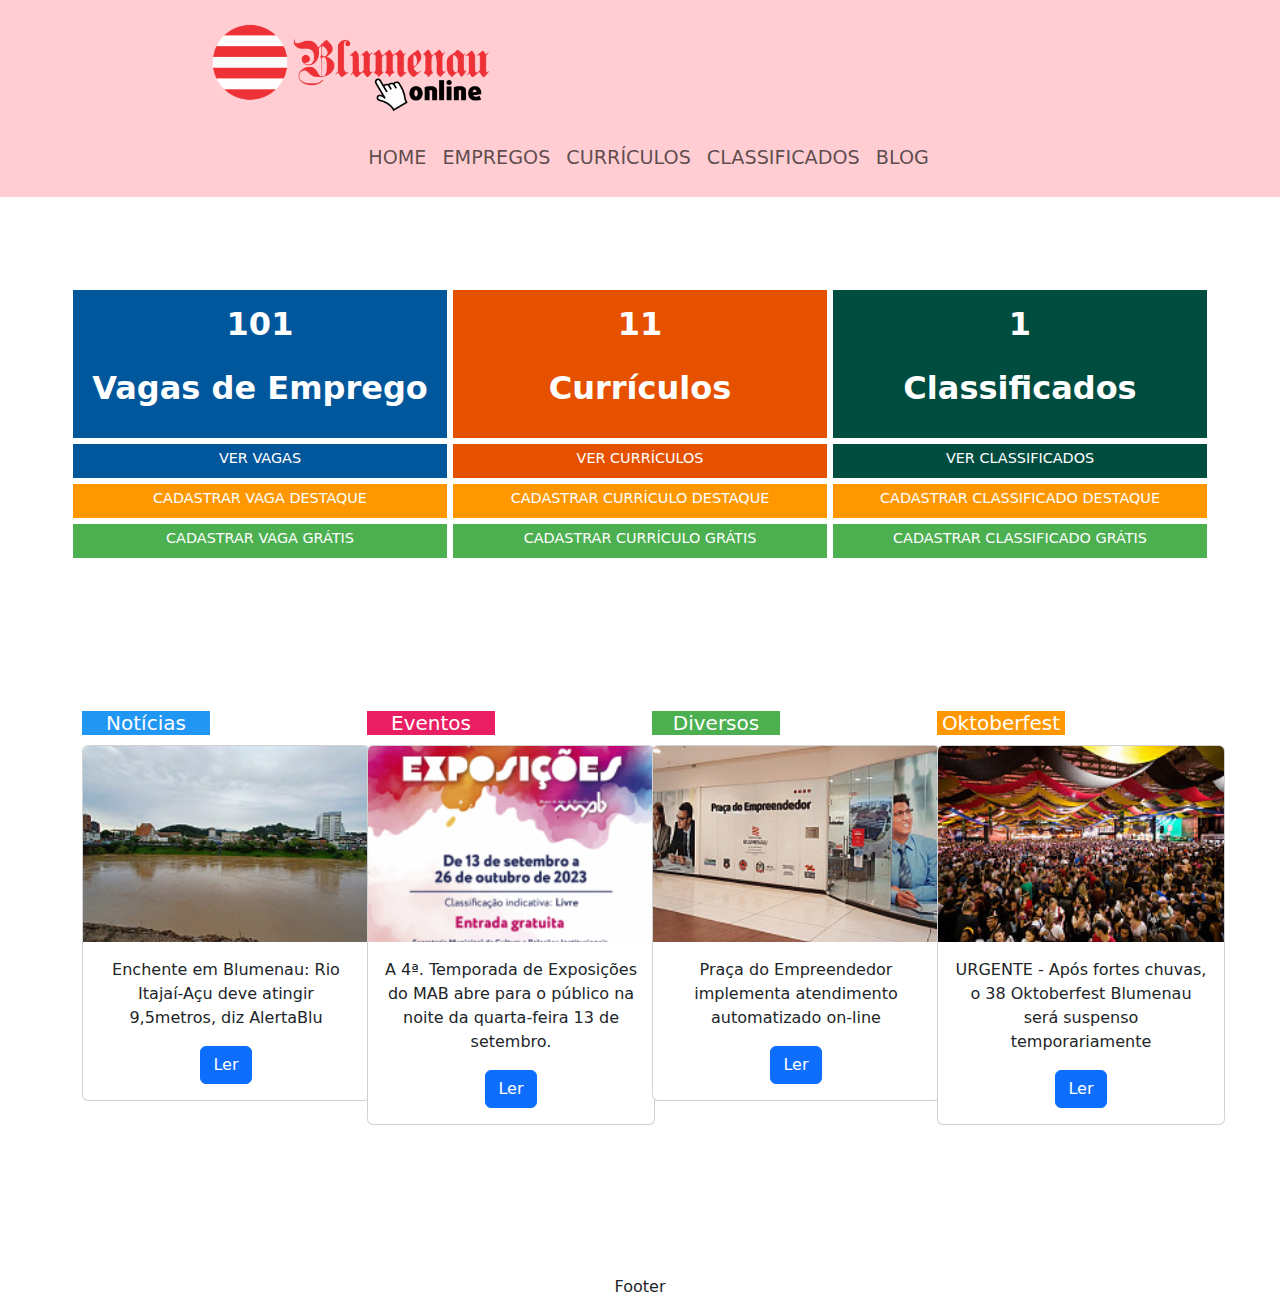
==== index.html @ f5563a64 "cards criados" ====
<!DOCTYPE html>
<html lang="en">

<head>
  <meta charset="UTF-8">
  <meta name="viewport" content="width=device-width, initial-scale=1.0">
  <link rel="stylesheet" href="css/bootstrap.min.css">
  <link rel="stylesheet" href="css/layout.css">
  <title>bnuOnline</title>
</head>

<body>
  <!-- navbar começo-->
    <nav class="navbar sticky-top cabecalho">
      <div class="container-fluid">
        <a class="navbar-brand" href="#"><img src="img/logo.png" height="110px"></a>
        
        <nav class="navbar navbar-expand-lg cabecalho">
          <div class="container-fluid">
              <ul class="navbar-nav me-auto mb-2 mb-lg-0">
                <li class="nav-item cabecalhoLink">
                  <a class="nav-link" href="#">Home</a>
                </li>
                <li class="nav-item cabecalhoLink">
                  <a class="nav-link" href="#">Empregos</a>
                </li>
                <li class="nav-item cabecalhoLink">
                  <a class="nav-link" href="#">Currículos</a>
                </li>
                <li class="nav-item cabecalhoLink">
                  <a class="nav-link" href="#">Classificados</a>
                </li>
                <li class="nav-item cabecalhoLink">
                  <a class="nav-link" href="#">Blog</a>
                </li>
              </ul>
          </div>
        </nav>
        
      </div>

    </nav>
<!-- navbar fim -->

  <!-- começo dos componentes do container-->
  <div class="container">

    <!-- divisor em branco -->
    <div class="row">
      <div class="banner col-12 text-center"></div>
    </div>

  <!-- empregos, currículos e classificados -->
    <div class="row">
      <div class="col-sm-12 col-md-4 titulo-grande emprego text-center">
        <p>101</p>
        <p>Vagas de Emprego</p>
      </div>

      <div class="col-sm-12 col-md-4 titulo-grande curriculo text-center">
        <p>11</p>
        <p>Currículos</p>
      </div>

      <div class="col-sm-12 col-md-4 titulo-grande classificado text-center">
        <p>1</p>
        <p>Classificados</p>
      </div>
    </div>

    <!-- ver vagas,currículos, classificados -->
    <div class="row">
      <div class="col-sm-12 col-md-4 titulo text-center emprego"><p>VER VAGAS</p></div>
      <div class="col-sm-12 col-md-4 titulo text-center curriculo">VER CURRÍCULOS</div>
      <div class="col-sm-12 col-md-4 titulo text-center classificado">VER CLASSIFICADOS</div>
    </div>

    <!-- cadastrar destaques -->
    <div class="row">
      <div class="col-sm-12 col-md-4 titulo text-center destaque">CADASTRAR VAGA DESTAQUE</div>
      <div class="col-sm-12 col-md-4 titulo text-center destaque">CADASTRAR CURRÍCULO DESTAQUE</div>
      <div class="col-sm-12 col-md-4 titulo text-center destaque">CADASTRAR CLASSIFICADO DESTAQUE</div>
    </div>

    <!-- cadastrar grátis -->
    <div class="row">
      <div class="col-sm-12 col-md-4 titulo text-center gratis">CADASTRAR VAGA GRÁTIS</div>
      <div class="col-sm-12 col-md-4 titulo text-center gratis">CADASTRAR CURRÍCULO GRÁTIS</div>
      <div class="col-sm-12 col-md-4 titulo text-center gratis">CADASTRAR CLASSIFICADO GRÁTIS</div>
    </div>

    <!-- divisor em branco -->
    <div class="row">
      <div class="banner2 col-12 text-center"></div>
    </div>

    <!-- card de notícias -->
    <div class="row">
      <div class="col-sm-12 col-md-3 itens text-center">
        <h5 class="card-title tituloCard1">Notícias</h5>
        <div class="card" style="width: 18rem;">
          <img src="img/img1.jpg" class="card-img-top" alt="...">
          <div class="card-body">
            <p class="card-text">Enchente em Blumenau: Rio Itajaí-Açu deve atingir 9,5metros, diz AlertaBlu</p>
            <a href="#" class="btn btn-primary">Ler</a>
          </div>
        </div>
      </div>

      <!-- card de eventos -->
      <div class="col-sm-12 col-md-3 itens text-center">
        <h5 class="card-title tituloCard2">Eventos</h5>
        <div class="card" style="width: 18rem;">
          <img src="img/img2.png" class="card-img-top" alt="...">
          <div class="card-body">
            <p class="card-text">A 4ª. Temporada de Exposições do MAB abre para o público na noite da quarta-feira 13 de setembro.</p>
            <a href="#" class="btn btn-primary">Ler</a>
          </div>
        </div>
      </div>

      <!-- card diversos -->
            <div class="col-sm-12 col-md-3 itens text-center">
        <h5 class="card-title tituloCard3">Diversos</h5>
        <div class="card" style="width: 18rem;">
          <img src="img/img3.jpeg" class="card-img-top" alt="...">
          <div class="card-body">
            <p class="card-text">Praça do Empreendedor implementa atendimento automatizado on-line</p>
            <a href="#" class="btn btn-primary">Ler</a>
          </div>
        </div>
      </div>

      <!-- card oktoberfest -->
      <div class="col-sm-12 col-md-3 itens text-center">
        <h5 class="card-title tituloCard4">Oktoberfest</h5>
        <div class="card" style="width: 18rem;">
          <img src="img/img4.jpeg" class="card-img-top" alt="...">
          <div class="card-body">
            <p class="card-text">URGENTE - Após fortes chuvas, o 38 Oktoberfest Blumenau será suspenso temporariamente</p>
            <a href="#" class="btn btn-primary">Ler</a>
          </div>
        </div>
      </div>
    </div>

        <!-- divisor em branco -->
        <div class="row">
          <div class="banner2 col-12 text-center"></div>
        </div>
    
        <!-- rodapé -->
    <div class="row">
      <div class="col-12 itens text-center">Footer</div>
    </div>

    <!-- fim container -->
  </div>

  <script src="js/bootstrap.min.js"></script>
</body>

</html>
---- css/layout.css ----
.navegacao{
    height: 60px;
}

.cabecalho{
    background-color: rgb(255, 205, 210);
    padding-left: 15%;
    padding-right: 8%;
}

.cabecalhoLink{
    font-size: 1.2em;
    text-transform: uppercase;
}

.banner{
    height: 90px;
    /* border: 2px solid black; */
    padding: 10px;
}

.banner2{
    height: 150px;
    /* border: 2px solid black; */
    padding: 10px;
}

.titulo{
    height: 40px;
    border: 3px solid white;
    color: white;
    font-size: 0.9em;
    padding: 4px;
}

.titulo-grande{
    /* height: 100px; */
    border: 3px solid white;
    font-size: 2em;
    font-weight: bold;
    color: white;
    padding: 10px;
}

.emprego{
    background-color: rgb(1, 87, 155);
}

.curriculo{
    background-color: #E65100;
}

.classificado{
    background-color: #004D40;
}

.destaque{
    background-color: #FF9800;
}

.gratis{
    background-color: #4CAF50;
}

.tituloCard1{
    background-color: #2196F3;
    width: 8rem;
    color: white;
    margin-bottom: 10px;
}
.tituloCard2{
    background-color: #E91E63;
    width: 8rem;
    color: white;
    margin-bottom: 10px;
}
.tituloCard3{
    background-color: #4CAF50;
    width: 8rem;
    color: white;
    margin-bottom: 10px;
}
.tituloCard4{
    background-color: #FF9800;
    width: 8rem;
    color: white;
    margin-bottom: 10px;
}
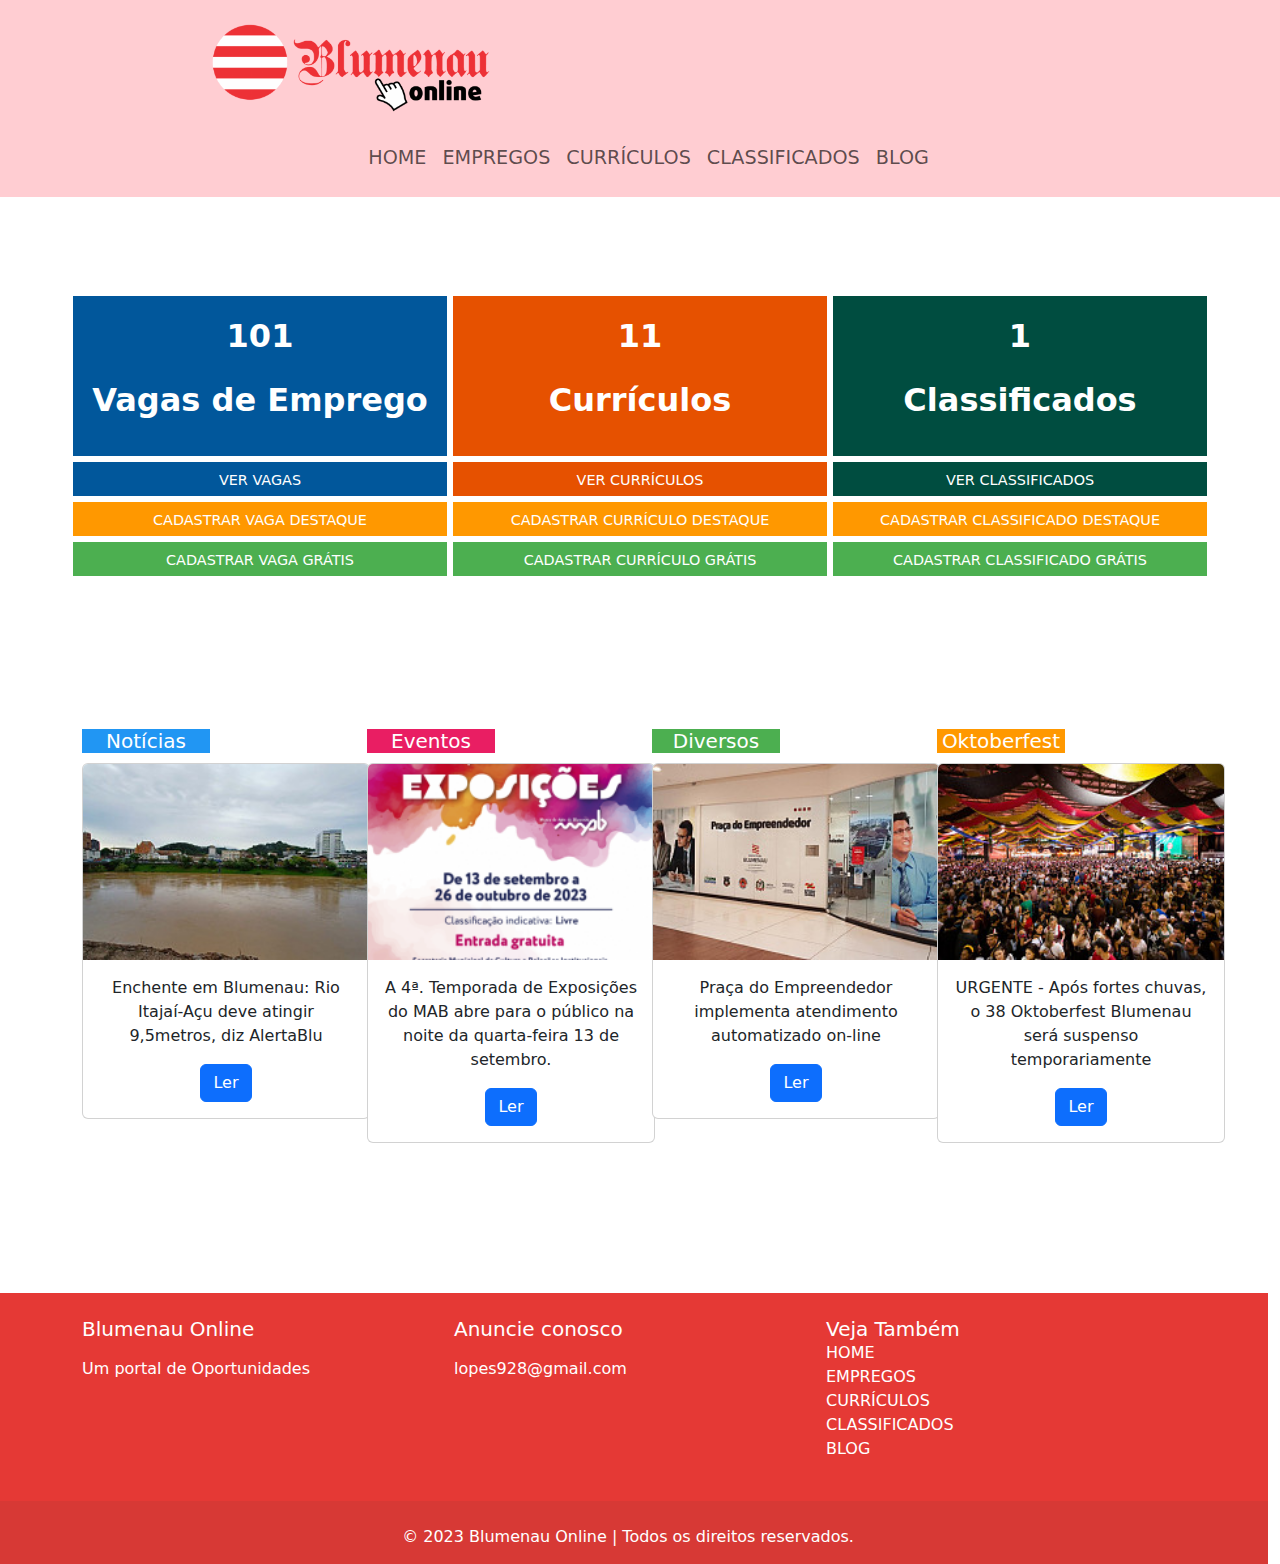
==== commit d4d40aaf: "footer criado" ====
--- a/index.html
+++ b/index.html
@@ -47,22 +47,22 @@
 
     <!-- divisor em branco -->
     <div class="row">
-      <div class="banner col-12 text-center"></div>
+      <div class="banner col-12 text-center p-5"></div>
     </div>
 
   <!-- empregos, currículos e classificados -->
     <div class="row">
-      <div class="col-sm-12 col-md-4 titulo-grande emprego text-center">
+      <div class="col-sm-12 col-md-4 titulo-grande emprego text-center p-3">
         <p>101</p>
         <p>Vagas de Emprego</p>
       </div>
 
-      <div class="col-sm-12 col-md-4 titulo-grande curriculo text-center">
+      <div class="col-sm-12 col-md-4 titulo-grande curriculo text-center p-3">
         <p>11</p>
         <p>Currículos</p>
       </div>
 
-      <div class="col-sm-12 col-md-4 titulo-grande classificado text-center">
+      <div class="col-sm-12 col-md-4 titulo-grande classificado text-center p-3">
         <p>1</p>
         <p>Classificados</p>
       </div>
@@ -70,23 +70,23 @@
 
     <!-- ver vagas,currículos, classificados -->
     <div class="row">
-      <div class="col-sm-12 col-md-4 titulo text-center emprego"><p>VER VAGAS</p></div>
-      <div class="col-sm-12 col-md-4 titulo text-center curriculo">VER CURRÍCULOS</div>
-      <div class="col-sm-12 col-md-4 titulo text-center classificado">VER CLASSIFICADOS</div>
+      <div class="col-sm-12 col-md-4 titulo text-center emprego p-2"><p>VER VAGAS</p></div>
+      <div class="col-sm-12 col-md-4 titulo text-center curriculo p-2">VER CURRÍCULOS</div>
+      <div class="col-sm-12 col-md-4 titulo text-center classificado p-2">VER CLASSIFICADOS</div>
     </div>
 
     <!-- cadastrar destaques -->
     <div class="row">
-      <div class="col-sm-12 col-md-4 titulo text-center destaque">CADASTRAR VAGA DESTAQUE</div>
-      <div class="col-sm-12 col-md-4 titulo text-center destaque">CADASTRAR CURRÍCULO DESTAQUE</div>
-      <div class="col-sm-12 col-md-4 titulo text-center destaque">CADASTRAR CLASSIFICADO DESTAQUE</div>
+      <div class="col-sm-12 col-md-4 titulo text-center destaque p-2">CADASTRAR VAGA DESTAQUE</div>
+      <div class="col-sm-12 col-md-4 titulo text-center destaque p-2">CADASTRAR CURRÍCULO DESTAQUE</div>
+      <div class="col-sm-12 col-md-4 titulo text-center destaque p-2">CADASTRAR CLASSIFICADO DESTAQUE</div>
     </div>
 
     <!-- cadastrar grátis -->
     <div class="row">
-      <div class="col-sm-12 col-md-4 titulo text-center gratis">CADASTRAR VAGA GRÁTIS</div>
-      <div class="col-sm-12 col-md-4 titulo text-center gratis">CADASTRAR CURRÍCULO GRÁTIS</div>
-      <div class="col-sm-12 col-md-4 titulo text-center gratis">CADASTRAR CLASSIFICADO GRÁTIS</div>
+      <div class="col-sm-12 col-md-4 titulo text-center gratis p-2">CADASTRAR VAGA GRÁTIS</div>
+      <div class="col-sm-12 col-md-4 titulo text-center gratis p-2">CADASTRAR CURRÍCULO GRÁTIS</div>
+      <div class="col-sm-12 col-md-4 titulo text-center gratis p-2">CADASTRAR CLASSIFICADO GRÁTIS</div>
     </div>
 
     <!-- divisor em branco -->
@@ -149,14 +149,83 @@
           <div class="banner2 col-12 text-center"></div>
         </div>
     
-        <!-- rodapé -->
-    <div class="row">
-      <div class="col-12 itens text-center">Footer</div>
-    </div>
-
-    <!-- fim container -->
+      </div>
+      
+      <!-- rodapé -->
+  <div class="row">
+    <div class="col-12 itens text-center"></div>
+    <footer class="rodape text-center text-lg-start">
+      <!-- Grid container -->
+      <div class="container p-4">
+        <!--Grid row-->
+        <div class="row">
+          <!--Grid column-->
+          <div class="col-lg-4 col-md-6 mb-4 mb-md-0">
+            <h5 class=""><p>Blumenau Online</p></h5>
+    
+            <ul class="list-unstyled mb-0">
+              <li>
+                
+              </li>
+              <li>
+                <p>Um portal de Oportunidades</p>
+              </li>
+            </ul>
+          </div>
+          <!--Grid column-->
+    
+          <!--Grid column-->
+          <div class="col-lg-4 col-md-6 mb-4 mb-md-0">
+            <h5 class="mb-0"><p>Anuncie conosco</p></h5>
+    
+            <ul class="list-unstyled">
+              <li>
+                <a class="rodapeItem" href="mailto:lopes928@gmail.com">lopes928@gmail.com</a>
+              </li>
+            </ul>
+          </div>
+          <!--Grid column-->
+    
+         
+    
+          <!--Grid column-->
+          <div class="col-lg-4 col-md-6 mb-4 mb-md-0">
+            <h5 class="mb-0">Veja Também</h5>
+    
+            <ul class="list-unstyled">
+              <li>
+                <a href="#!" class="rodapeItem">HOME</a>
+              </li>
+              <li>
+                <a href="#!" class="rodapeItem">EMPREGOS</a>
+              </li>
+              <li>
+                <a href="#!" class="rodapeItem">CURRÍCULOS</a>
+              </li>
+              <li>
+                <a href="#!" class="rodapeItem">CLASSIFICADOS</a>
+              </li>
+              <li>
+                <a href="#!" class="rodapeItem">BLOG</a>
+              </li>
+            </ul>
+          </div>
+          <!--Grid column-->
+        </div>
+        <!--Grid row-->
+      </div>
+      <!-- Grid container -->
+    
+          <!-- divisor em branco -->
+          <div class="row">
+            <div class="posRodape col-12 text-center p-4">
+              <p>© 2023 Blumenau Online | Todos os direitos reservados.</p>
+            </div>
+          </div>    
+      
   </div>
 
+  <!-- fim container -->
   <script src="js/bootstrap.min.js"></script>
 </body>
 
--- a/css/layout.css
+++ b/css/layout.css
@@ -8,6 +8,12 @@
     padding-right: 8%;
 }
 
+.rodape{
+    background-color: #E53935;
+    width: 100vw;
+    color: white;
+}
+
 .cabecalhoLink{
     font-size: 1.2em;
     text-transform: uppercase;
@@ -16,7 +22,6 @@
 .banner{
     height: 90px;
     /* border: 2px solid black; */
-    padding: 10px;
 }
 
 .banner2{
@@ -30,7 +35,6 @@
     border: 3px solid white;
     color: white;
     font-size: 0.9em;
-    padding: 4px;
 }
 
 .titulo-grande{
@@ -39,7 +43,6 @@
     font-size: 2em;
     font-weight: bold;
     color: white;
-    padding: 10px;
 }
 
 .emprego{
@@ -86,3 +89,14 @@
     color: white;
     margin-bottom: 10px;
 }
+
+.rodapeItem{
+    color: white;
+    text-decoration: none;
+}
+
+.posRodape{
+    height: 7vh;
+    background-color: #D73935;
+}
+
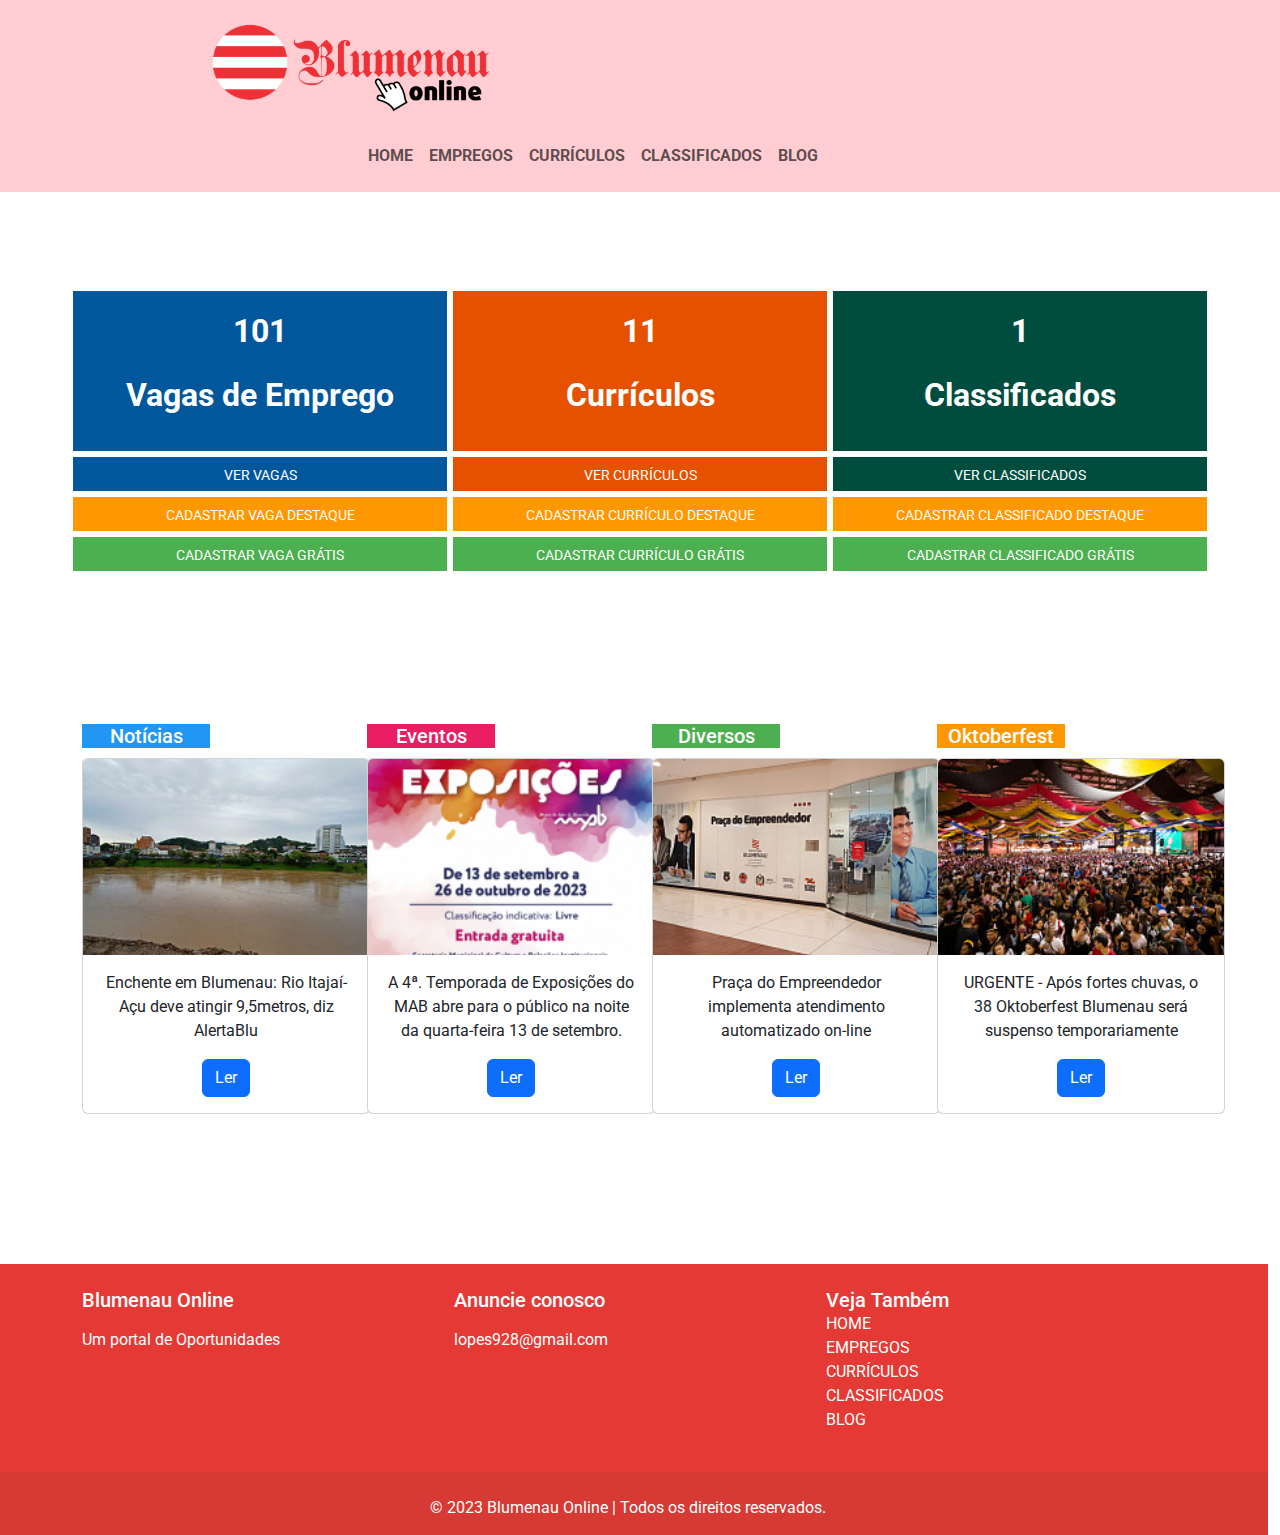
==== commit 41e305c5: "noticias e curriculos criados" ====
--- a/index.html
+++ b/index.html
@@ -13,25 +13,25 @@
   <!-- navbar começo-->
     <nav class="navbar sticky-top cabecalho">
       <div class="container-fluid">
-        <a class="navbar-brand" href="#"><img src="img/logo.png" height="110px"></a>
+        <a class="navbar-brand" href="index.html"><img src="img/logo.png" height="110px"></a>
         
         <nav class="navbar navbar-expand-lg cabecalho">
-          <div class="container-fluid">
+          <div class="container">
               <ul class="navbar-nav me-auto mb-2 mb-lg-0">
                 <li class="nav-item cabecalhoLink">
-                  <a class="nav-link" href="#">Home</a>
+                  <a class="nav-link" href="index.html">Home</a>
                 </li>
                 <li class="nav-item cabecalhoLink">
                   <a class="nav-link" href="#">Empregos</a>
                 </li>
                 <li class="nav-item cabecalhoLink">
-                  <a class="nav-link" href="#">Currículos</a>
+                  <a class="nav-link" href="curriculo.html">Currículos</a>
                 </li>
                 <li class="nav-item cabecalhoLink">
                   <a class="nav-link" href="#">Classificados</a>
                 </li>
                 <li class="nav-item cabecalhoLink">
-                  <a class="nav-link" href="#">Blog</a>
+                  <a class="nav-link" href="noticias.html">Blog</a>
                 </li>
               </ul>
           </div>
@@ -53,40 +53,37 @@
   <!-- empregos, currículos e classificados -->
     <div class="row">
       <div class="col-sm-12 col-md-4 titulo-grande emprego text-center p-3">
-        <p>101</p>
-        <p>Vagas de Emprego</p>
+        <a href="#" class="linkItem"><p>101</p><p>Vagas de Emprego</p></a>
       </div>
 
       <div class="col-sm-12 col-md-4 titulo-grande curriculo text-center p-3">
-        <p>11</p>
-        <p>Currículos</p>
+        <a href="curriculo.html" class="linkItem"><p>11</p><p>Currículos</p></a>
       </div>
 
       <div class="col-sm-12 col-md-4 titulo-grande classificado text-center p-3">
-        <p>1</p>
-        <p>Classificados</p>
+        <a href="#" class="linkItem"><p>1</p><p>Classificados</p></a>
       </div>
     </div>
 
     <!-- ver vagas,currículos, classificados -->
     <div class="row">
-      <div class="col-sm-12 col-md-4 titulo text-center emprego p-2"><p>VER VAGAS</p></div>
-      <div class="col-sm-12 col-md-4 titulo text-center curriculo p-2">VER CURRÍCULOS</div>
-      <div class="col-sm-12 col-md-4 titulo text-center classificado p-2">VER CLASSIFICADOS</div>
+      <div class="col-sm-12 col-md-4 titulo text-center emprego p-2"><a href="#" class="linkItem">VER VAGAS</a></div>
+      <div class="col-sm-12 col-md-4 titulo text-center curriculo p-2"><a href="#" class="linkItem">VER CURRÍCULOS</a></div>
+      <div class="col-sm-12 col-md-4 titulo text-center classificado p-2"><a href="#" class="linkItem">VER CLASSIFICADOS</a></div>
     </div>
 
     <!-- cadastrar destaques -->
     <div class="row">
-      <div class="col-sm-12 col-md-4 titulo text-center destaque p-2">CADASTRAR VAGA DESTAQUE</div>
-      <div class="col-sm-12 col-md-4 titulo text-center destaque p-2">CADASTRAR CURRÍCULO DESTAQUE</div>
-      <div class="col-sm-12 col-md-4 titulo text-center destaque p-2">CADASTRAR CLASSIFICADO DESTAQUE</div>
+      <div class="col-sm-12 col-md-4 titulo text-center destaque p-2"><a href="#" class="linkItem">CADASTRAR VAGA DESTAQUE</a></div>
+      <div class="col-sm-12 col-md-4 titulo text-center destaque p-2"><a href="curriculo.html" class="linkItem">CADASTRAR CURRÍCULO DESTAQUE</a></div>
+      <div class="col-sm-12 col-md-4 titulo text-center destaque p-2"><a href="#" class="linkItem">CADASTRAR CLASSIFICADO DESTAQUE</a></div>
     </div>
 
     <!-- cadastrar grátis -->
     <div class="row">
-      <div class="col-sm-12 col-md-4 titulo text-center gratis p-2">CADASTRAR VAGA GRÁTIS</div>
-      <div class="col-sm-12 col-md-4 titulo text-center gratis p-2">CADASTRAR CURRÍCULO GRÁTIS</div>
-      <div class="col-sm-12 col-md-4 titulo text-center gratis p-2">CADASTRAR CLASSIFICADO GRÁTIS</div>
+      <div class="col-sm-12 col-md-4 titulo text-center gratis p-2"><a href="#" class="linkItem">CADASTRAR VAGA GRÁTIS</a></div>
+      <div class="col-sm-12 col-md-4 titulo text-center gratis p-2"><a href="curriculo.html" class="linkItem">CADASTRAR CURRÍCULO GRÁTIS</a></div>
+      <div class="col-sm-12 col-md-4 titulo text-center gratis p-2"><a href="#" class="linkItem">CADASTRAR CLASSIFICADO GRÁTIS</a></div>
     </div>
 
     <!-- divisor em branco -->
@@ -102,7 +99,7 @@
           <img src="img/img1.jpg" class="card-img-top" alt="...">
           <div class="card-body">
             <p class="card-text">Enchente em Blumenau: Rio Itajaí-Açu deve atingir 9,5metros, diz AlertaBlu</p>
-            <a href="#" class="btn btn-primary">Ler</a>
+            <a href="noticias.html" class="btn btn-primary">Ler</a>
           </div>
         </div>
       </div>
@@ -180,7 +177,7 @@
     
             <ul class="list-unstyled">
               <li>
-                <a class="rodapeItem" href="mailto:lopes928@gmail.com">lopes928@gmail.com</a>
+                <a class="linkItem" href="mailto:lopes928@gmail.com">lopes928@gmail.com</a>
               </li>
             </ul>
           </div>
@@ -194,19 +191,19 @@
     
             <ul class="list-unstyled">
               <li>
-                <a href="#!" class="rodapeItem">HOME</a>
-              </li>
-              <li>
-                <a href="#!" class="rodapeItem">EMPREGOS</a>
-              </li>
-              <li>
-                <a href="#!" class="rodapeItem">CURRÍCULOS</a>
-              </li>
-              <li>
-                <a href="#!" class="rodapeItem">CLASSIFICADOS</a>
-              </li>
-              <li>
-                <a href="#!" class="rodapeItem">BLOG</a>
+                <a href="index.html" class="linkItem">HOME</a>
+              </li>
+              <li>
+                <a href="#" class="linkItem">EMPREGOS</a>
+              </li>
+              <li>
+                <a href="curriculo.html" class="linkItem">CURRÍCULOS</a>
+              </li>
+              <li>
+                <a href="#" class="linkItem">CLASSIFICADOS</a>
+              </li>
+              <li>
+                <a href="noticias.html" class="linkItem">BLOG</a>
               </li>
             </ul>
           </div>
--- a/css/layout.css
+++ b/css/layout.css
@@ -1,5 +1,17 @@
-.navegacao{
-    height: 60px;
+@import url('https://fonts.googleapis.com/css2?family=Roboto:wght@100;300;700&display=swap');
+
+*{
+    font-family: 'Roboto', sans-serif;
+}
+
+@media (max-width: 904px){
+    .cabecalho{
+        max-height: 15vh;
+    }
+    .cabecalhoLink{
+        font-size: 12px;
+        max-height: 15px;
+    }
 }
 
 .cabecalho{
@@ -8,15 +20,17 @@
     padding-right: 8%;
 }
 
-.rodape{
-    background-color: #E53935;
-    width: 100vw;
-    color: white;
+.cabecalhoLink{
+    font-size: 1em;
+    text-transform: uppercase;
+    font-weight: 700;
 }
 
-.cabecalhoLink{
-    font-size: 1.2em;
-    text-transform: uppercase;
+.cabecalhoLink:hover{
+    background-color: #E53935;
+    transition: ease-in-out;
+    transition: 1s;
+    border-radius: 15px;
 }
 
 .banner{
@@ -90,7 +104,13 @@
     margin-bottom: 10px;
 }
 
-.rodapeItem{
+.rodape{
+    background-color: #E53935;
+    width: 100vw;
+    color: white;
+}
+
+.linkItem{
     color: white;
     text-decoration: none;
 }
@@ -100,3 +120,25 @@
     background-color: #D73935;
 }
 
+.bdcrumb{
+    background-color: #F44336;
+    padding: 12px 0 12px 18%;
+    padding-left: 18%;
+    padding-top: 12px;
+    padding-bottom: 12px;
+    min-height: 5vh;
+    font-size: 1.2em;
+}
+
+.artigo{
+    padding: 25px;
+}
+
+.tituloArtigo{
+    color: red;
+}
+
+.linkArtigo{
+    color: red;
+    text-decoration: none;
+}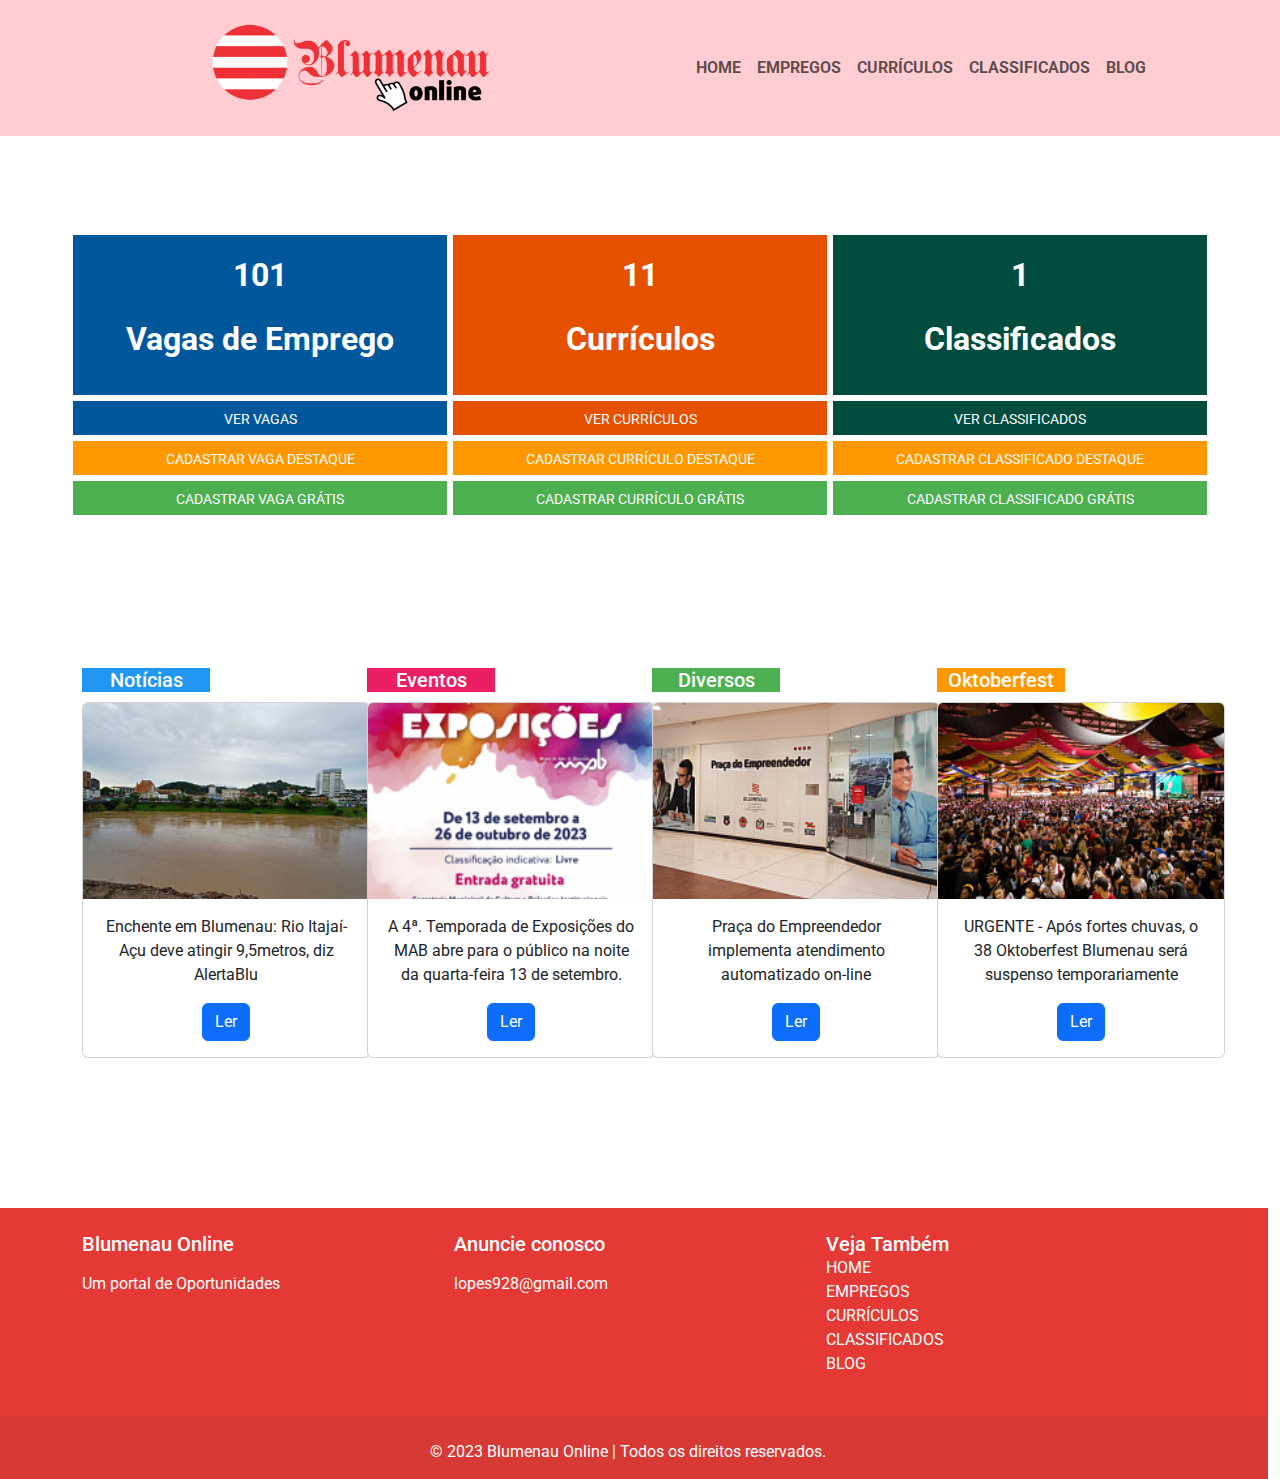
==== commit dea5ac71: "responsividade mobile melhorada" ====
--- a/index.html
+++ b/index.html
@@ -11,24 +11,24 @@
 
 <body>
   <!-- navbar começo-->
-    <nav class="navbar sticky-top cabecalho">
-      <div class="container-fluid">
-        <a class="navbar-brand" href="index.html"><img src="img/logo.png" height="110px"></a>
+    <nav class="navbar sticky-top cabecalho1">
+      <div class="container-fluid bgcabecalho">
+        <a class="navbar-brand" href="index.html"><img src="img/logo.png" class="logo"></a>
         
         <nav class="navbar navbar-expand-lg cabecalho">
-          <div class="container">
+          <div class="container lista-cabecalho">
               <ul class="navbar-nav me-auto mb-2 mb-lg-0">
                 <li class="nav-item cabecalhoLink">
                   <a class="nav-link" href="index.html">Home</a>
                 </li>
                 <li class="nav-item cabecalhoLink">
-                  <a class="nav-link" href="#">Empregos</a>
+                  <a class="nav-link" href="empregos.html">Empregos</a>
                 </li>
                 <li class="nav-item cabecalhoLink">
                   <a class="nav-link" href="curriculo.html">Currículos</a>
                 </li>
                 <li class="nav-item cabecalhoLink">
-                  <a class="nav-link" href="#">Classificados</a>
+                  <a class="nav-link" href="classificados.html">Classificados</a>
                 </li>
                 <li class="nav-item cabecalhoLink">
                   <a class="nav-link" href="noticias.html">Blog</a>
@@ -53,7 +53,7 @@
   <!-- empregos, currículos e classificados -->
     <div class="row">
       <div class="col-sm-12 col-md-4 titulo-grande emprego text-center p-3">
-        <a href="#" class="linkItem"><p>101</p><p>Vagas de Emprego</p></a>
+        <a href="empregos.html" class="linkItem"><p>101</p><p>Vagas de Emprego</p></a>
       </div>
 
       <div class="col-sm-12 col-md-4 titulo-grande curriculo text-center p-3">
@@ -61,29 +61,29 @@
       </div>
 
       <div class="col-sm-12 col-md-4 titulo-grande classificado text-center p-3">
-        <a href="#" class="linkItem"><p>1</p><p>Classificados</p></a>
+        <a href="classificados.html" class="linkItem"><p>1</p><p>Classificados</p></a>
       </div>
     </div>
 
     <!-- ver vagas,currículos, classificados -->
     <div class="row">
-      <div class="col-sm-12 col-md-4 titulo text-center emprego p-2"><a href="#" class="linkItem">VER VAGAS</a></div>
-      <div class="col-sm-12 col-md-4 titulo text-center curriculo p-2"><a href="#" class="linkItem">VER CURRÍCULOS</a></div>
-      <div class="col-sm-12 col-md-4 titulo text-center classificado p-2"><a href="#" class="linkItem">VER CLASSIFICADOS</a></div>
+      <div class="col-sm-12 col-md-4 titulo text-center emprego p-2"><a href="empregos.html" class="linkItem">VER VAGAS</a></div>
+      <div class="col-sm-12 col-md-4 titulo text-center curriculo p-2"><a href="curriculo.html" class="linkItem">VER CURRÍCULOS</a></div>
+      <div class="col-sm-12 col-md-4 titulo text-center classificado p-2"><a href="classificados.html" class="linkItem">VER CLASSIFICADOS</a></div>
     </div>
 
     <!-- cadastrar destaques -->
     <div class="row">
-      <div class="col-sm-12 col-md-4 titulo text-center destaque p-2"><a href="#" class="linkItem">CADASTRAR VAGA DESTAQUE</a></div>
+      <div class="col-sm-12 col-md-4 titulo text-center destaque p-2"><a href="empregos.html" class="linkItem">CADASTRAR VAGA DESTAQUE</a></div>
       <div class="col-sm-12 col-md-4 titulo text-center destaque p-2"><a href="curriculo.html" class="linkItem">CADASTRAR CURRÍCULO DESTAQUE</a></div>
-      <div class="col-sm-12 col-md-4 titulo text-center destaque p-2"><a href="#" class="linkItem">CADASTRAR CLASSIFICADO DESTAQUE</a></div>
+      <div class="col-sm-12 col-md-4 titulo text-center destaque p-2"><a href="classificados.html" class="linkItem">CADASTRAR CLASSIFICADO DESTAQUE</a></div>
     </div>
 
     <!-- cadastrar grátis -->
     <div class="row">
-      <div class="col-sm-12 col-md-4 titulo text-center gratis p-2"><a href="#" class="linkItem">CADASTRAR VAGA GRÁTIS</a></div>
+      <div class="col-sm-12 col-md-4 titulo text-center gratis p-2"><a href="empregos.html" class="linkItem">CADASTRAR VAGA GRÁTIS</a></div>
       <div class="col-sm-12 col-md-4 titulo text-center gratis p-2"><a href="curriculo.html" class="linkItem">CADASTRAR CURRÍCULO GRÁTIS</a></div>
-      <div class="col-sm-12 col-md-4 titulo text-center gratis p-2"><a href="#" class="linkItem">CADASTRAR CLASSIFICADO GRÁTIS</a></div>
+      <div class="col-sm-12 col-md-4 titulo text-center gratis p-2"><a href="classificados.html" class="linkItem">CADASTRAR CLASSIFICADO GRÁTIS</a></div>
     </div>
 
     <!-- divisor em branco -->
@@ -111,7 +111,7 @@
           <img src="img/img2.png" class="card-img-top" alt="...">
           <div class="card-body">
             <p class="card-text">A 4ª. Temporada de Exposições do MAB abre para o público na noite da quarta-feira 13 de setembro.</p>
-            <a href="#" class="btn btn-primary">Ler</a>
+            <a href="eventos.html" class="btn btn-primary">Ler</a>
           </div>
         </div>
       </div>
@@ -119,11 +119,11 @@
       <!-- card diversos -->
             <div class="col-sm-12 col-md-3 itens text-center">
         <h5 class="card-title tituloCard3">Diversos</h5>
-        <div class="card" style="width: 18rem;">
+        <div class="card" style="width: 18rem;"> 
           <img src="img/img3.jpeg" class="card-img-top" alt="...">
           <div class="card-body">
             <p class="card-text">Praça do Empreendedor implementa atendimento automatizado on-line</p>
-            <a href="#" class="btn btn-primary">Ler</a>
+            <a href="diversos.html" class="btn btn-primary">Ler</a>
           </div>
         </div>
       </div>
@@ -135,7 +135,7 @@
           <img src="img/img4.jpeg" class="card-img-top" alt="...">
           <div class="card-body">
             <p class="card-text">URGENTE - Após fortes chuvas, o 38 Oktoberfest Blumenau será suspenso temporariamente</p>
-            <a href="#" class="btn btn-primary">Ler</a>
+            <a href="oktoberfest.html" class="btn btn-primary">Ler</a>
           </div>
         </div>
       </div>
@@ -194,13 +194,13 @@
                 <a href="index.html" class="linkItem">HOME</a>
               </li>
               <li>
-                <a href="#" class="linkItem">EMPREGOS</a>
+                <a href="empregos.html" class="linkItem">EMPREGOS</a>
               </li>
               <li>
                 <a href="curriculo.html" class="linkItem">CURRÍCULOS</a>
               </li>
               <li>
-                <a href="#" class="linkItem">CLASSIFICADOS</a>
+                <a href="classificados.html" class="linkItem">CLASSIFICADOS</a>
               </li>
               <li>
                 <a href="noticias.html" class="linkItem">BLOG</a>
--- a/css/layout.css
+++ b/css/layout.css
@@ -4,20 +4,14 @@
     font-family: 'Roboto', sans-serif;
 }
 
-@media (max-width: 904px){
-    .cabecalho{
-        max-height: 15vh;
-    }
-    .cabecalhoLink{
-        font-size: 12px;
-        max-height: 15px;
-    }
-}
-
-.cabecalho{
+.cabecalho1{
     background-color: rgb(255, 205, 210);
     padding-left: 15%;
     padding-right: 8%;
+}
+
+.logo{
+    height: 110px;
 }
 
 .cabecalhoLink{
@@ -40,6 +34,18 @@
 
 .banner2{
     height: 150px;
+    /* border: 2px solid black; */
+    padding: 10px;
+}
+
+.banner3{
+    height: 80px;
+    /* border: 2px solid black; */
+    padding: 10px;
+}
+
+.banner4{
+    height: 20px;
     /* border: 2px solid black; */
     padding: 10px;
 }
@@ -141,4 +147,35 @@
 .linkArtigo{
     color: red;
     text-decoration: none;
-}+}
+
+.faixaRed{
+    min-width: 100vh;
+    background-color: #EF5350;
+    color: white;
+    padding: .8rem;
+}
+
+.faixaVaga{
+    /* min-width: 100vh; */
+    background-color: #FFEBEE;
+    padding: .8rem;
+    border: solid 2px white;
+}
+
+.linkEmprego{
+    text-decoration: none;
+    color: #549BE5;
+}
+
+@media (max-width: 990px){
+    .cabecalhoLink{
+        display: none;
+        font-size: .4em;
+    }
+
+    .logo{
+        height: 20vh;
+        margin: 0 1em;
+    }
+}
